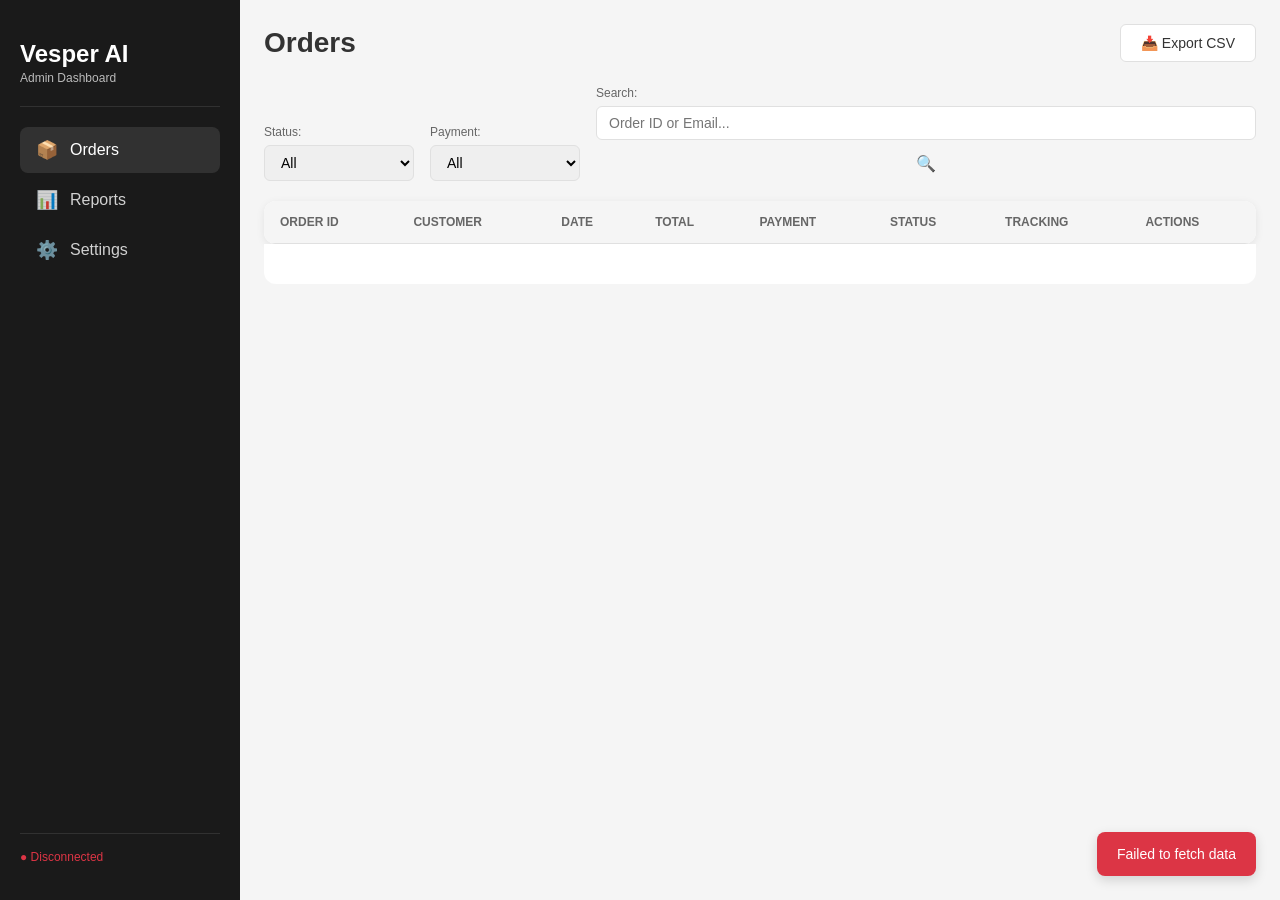
==== web/admin/index.html @ b9114b08 "Initial commit: Vesper AI Flipper Kit business platform - landing page, Stripe integration, order ma" ====
<!DOCTYPE html>
<html lang="en">
<head>
    <meta charset="UTF-8">
    <meta name="viewport" content="width=device-width, initial-scale=1.0">
    <title>Vesper AI Admin - Order Management</title>
    <link rel="stylesheet" href="admin.css">
</head>
<body>
    <!-- Sidebar Navigation -->
    <aside class="sidebar">
        <div class="logo">
            <h1>Vesper AI</h1>
            <span>Admin Dashboard</span>
        </div>
        <nav>
            <a href="#orders" class="nav-item active" data-view="orders">
                <span class="icon">📦</span> Orders
            </a>
            <a href="#reports" class="nav-item" data-view="reports">
                <span class="icon">📊</span> Reports
            </a>
            <a href="#settings" class="nav-item" data-view="settings">
                <span class="icon">⚙️</span> Settings
            </a>
        </nav>
        <div class="sidebar-footer">
            <span id="connection-status">● Connected</span>
        </div>
    </aside>

    <!-- Main Content -->
    <main class="main-content">
        <!-- Orders View -->
        <section id="orders-view" class="view active">
            <header class="view-header">
                <h2>Orders</h2>
                <div class="header-actions">
                    <button class="btn btn-secondary" onclick="exportOrders()">
                        📥 Export CSV
                    </button>
                </div>
            </header>

            <!-- Filters Bar -->
            <div class="filters-bar">
                <div class="filter-group">
                    <label>Status:</label>
                    <select id="filter-status" onchange="loadOrders()">
                        <option value="">All</option>
                        <option value="pending">Pending</option>
                        <option value="building">Building</option>
                        <option value="testing">Testing</option>
                        <option value="shipped">Shipped</option>
                        <option value="delivered">Delivered</option>
                    </select>
                </div>
                <div class="filter-group">
                    <label>Payment:</label>
                    <select id="filter-payment" onchange="loadOrders()">
                        <option value="">All</option>
                        <option value="pending">Pending</option>
                        <option value="paid">Paid</option>
                        <option value="failed">Failed</option>
                    </select>
                </div>
                <div class="filter-group search">
                    <label>Search:</label>
                    <input type="text" id="search-input" placeholder="Order ID or Email..." onkeyup="handleSearch(event)">
                    <button class="btn-icon" onclick="loadOrders()">🔍</button>
                </div>
            </div>

            <!-- Orders Table -->
            <div class="table-container">
                <table class="orders-table">
                    <thead>
                        <tr>
                            <th>Order ID</th>
                            <th>Customer</th>
                            <th>Date</th>
                            <th>Total</th>
                            <th>Payment</th>
                            <th>Status</th>
                            <th>Tracking</th>
                            <th>Actions</th>
                        </tr>
                    </thead>
                    <tbody id="orders-tbody">
                        <!-- Populated by JS -->
                    </tbody>
                </table>
            </div>

            <!-- Pagination -->
            <div class="pagination" id="pagination">
                <!-- Populated by JS -->
            </div>
        </section>

        <!-- Order Detail View -->
        <section id="detail-view" class="view">
            <header class="view-header">
                <button class="btn btn-back" onclick="showView('orders')">← Back to Orders</button>
                <h2 id="detail-order-id">Order Details</h2>
            </header>

            <div class="detail-grid">
                <!-- Left Column: Order Info -->
                <div class="detail-section">
                    <div class="card">
                        <h3>Customer Information</h3>
                        <div id="customer-info" class="info-grid"></div>
                    </div>

                    <div class="card">
                        <h3>Shipping Address</h3>
                        <div id="shipping-info" class="address-block"></div>
                    </div>

                    <div class="card">
                        <h3>Payment Details</h3>
                        <div id="payment-info" class="info-grid"></div>
                    </div>
                </div>

                <!-- Right Column: Status & Actions -->
                <div class="detail-section">
                    <div class="card status-card">
                        <h3>Order Status</h3>
                        <div class="status-display">
                            <span id="current-status" class="status-badge"></span>
                        </div>
                        <div class="status-timeline" id="status-timeline">
                            <!-- Populated by JS -->
                        </div>
                        <div class="status-actions">
                            <select id="new-status">
                                <option value="pending">Pending</option>
                                <option value="building">Building</option>
                                <option value="testing">Testing</option>
                                <option value="shipped">Shipped</option>
                                <option value="delivered">Delivered</option>
                            </select>
                            <button class="btn btn-primary" onclick="updateStatus()">Update Status</button>
                        </div>
                    </div>

                    <div class="card">
                        <h3>Shipping Info</h3>
                        <div id="shipping-details" class="info-grid"></div>
                        <div class="tracking-form">
                            <input type="text" id="tracking-input" placeholder="Tracking Number">
                            <input type="text" id="carrier-input" placeholder="Carrier" value="USPS">
                            <button class="btn btn-primary" onclick="addTracking()">Add Tracking</button>
                        </div>
                    </div>
                </div>
            </div>

            <!-- Tabs for Email Log, Procurement, Notes -->
            <div class="detail-tabs">
                <button class="tab-btn active" data-tab="emails" onclick="showDetailTab('emails')">Email Log</button>
                <button class="tab-btn" data-tab="procurement" onclick="showDetailTab('procurement')">Hardware</button>
                <button class="tab-btn" data-tab="notes" onclick="showDetailTab('notes')">Notes</button>
            </div>

            <div class="tab-content" id="tab-emails">
                <div id="email-log" class="log-list"></div>
            </div>

            <div class="tab-content" id="tab-procurement" style="display:none;">
                <div class="procurement-section">
                    <button class="btn btn-secondary" onclick="showAddProcurement()">+ Add Hardware</button>
                    <div id="procurement-list" class="procurement-grid"></div>
                </div>
            </div>

            <div class="tab-content" id="tab-notes" style="display:none;">
                <div class="notes-section">
                    <div class="add-note-form">
                        <textarea id="note-input" placeholder="Add a note..." rows="3"></textarea>
                        <button class="btn btn-primary" onclick="addNote()">Add Note</button>
                    </div>
                    <div id="notes-list" class="notes-timeline"></div>
                </div>
            </div>

            <!-- Add Hardware Modal -->
            <div id="procurement-modal" class="modal" style="display:none;">
                <div class="modal-content">
                    <h3>Add Hardware Procurement</h3>
                    <form id="procurement-form">
                        <div class="form-group">
                            <label>Supplier</label>
                            <select id="proc-supplier" required>
                                <option value="Micro Center">Micro Center</option>
                                <option value="Hacker Warehouse">Hacker Warehouse</option>
                                <option value="Amazon">Amazon</option>
                                <option value="Other">Other</option>
                            </select>
                        </div>
                        <div class="form-group">
                            <label>Item</label>
                            <select id="proc-item" required>
                                <option value="Flipper Zero">Flipper Zero</option>
                                <option value="Moto G Play">Moto G Play</option>
                                <option value="SD Card 64GB">SD Card 64GB</option>
                                <option value="SD Card 128GB">SD Card 128GB</option>
                                <option value="USB Cable">USB Cable</option>
                                <option value="Other">Other</option>
                            </select>
                        </div>
                        <div class="form-group">
                            <label>Cost</label>
                            <input type="number" id="proc-cost" step="0.01" placeholder="0.00">
                        </div>
                        <div class="form-group">
                            <label>Tracking (optional)</label>
                            <input type="text" id="proc-tracking" placeholder="Supplier tracking">
                        </div>
                        <div class="modal-actions">
                            <button type="button" class="btn btn-secondary" onclick="closeProcurementModal()">Cancel</button>
                            <button type="button" class="btn btn-primary" onclick="saveProcurement()">Save</button>
                        </div>
                    </form>
                </div>
            </div>
        </section>

        <!-- Reports View -->
        <section id="reports-view" class="view">
            <header class="view-header">
                <h2>Reports & Analytics</h2>
            </header>

            <!-- Summary Cards -->
            <div class="summary-cards">
                <div class="card metric-card">
                    <h4>Total Revenue</h4>
                    <p class="metric-value" id="metric-total">$0</p>
                </div>
                <div class="card metric-card">
                    <h4>Collected</h4>
                    <p class="metric-value" id="metric-collected">$0</p>
                </div>
                <div class="card metric-card">
                    <h4>Pending</h4>
                    <p class="metric-value" id="metric-pending">$0</p>
                </div>
                <div class="card metric-card">
                    <h4>Avg Build Time</h4>
                    <p class="metric-value" id="metric-build-time">0 days</p>
                </div>
            </div>

            <!-- Charts Section -->
            <div class="charts-grid">
                <div class="card">
                    <h3>Sales Trend</h3>
                    <div class="chart-container">
                        <canvas id="sales-chart"></canvas>
                    </div>
                    <div class="period-selector">
                        <button class="btn-period active" data-period="day" onclick="loadSalesChart('day')">Daily</button>
                        <button class="btn-period" data-period="week" onclick="loadSalesChart('week')">Weekly</button>
                        <button class="btn-period" data-period="month" onclick="loadSalesChart('month')">Monthly</button>
                    </div>
                </div>

                <div class="card">
                    <h3>Orders by Status</h3>
                    <div class="chart-container">
                        <canvas id="status-chart"></canvas>
                    </div>
                </div>

                <div class="card">
                    <h3>Shipping Performance</h3>
                    <div id="shipping-stats" class="stats-list"></div>
                </div>

                <div class="card">
                    <h3>Monthly Revenue Comparison</h3>
                    <div class="month-comparison">
                        <div class="month-stat">
                            <span class="month-label">This Month</span>
                            <span class="month-value" id="this-month-rev">$0</span>
                        </div>
                        <div class="month-stat">
                            <span class="month-label">Last Month</span>
                            <span class="month-value" id="last-month-rev">$0</span>
                        </div>
                        <div class="month-change" id="month-change">+0%</div>
                    </div>
                </div>
            </div>
        </section>

        <!-- Settings View -->
        <section id="settings-view" class="view">
            <header class="view-header">
                <h2>Settings</h2>
            </header>
            <div class="card">
                <h3>API Configuration</h3>
                <p>Backend URL: <code id="api-url">http://localhost:5050</code></p>
                <button class="btn btn-secondary" onclick="testConnection()">Test Connection</button>
            </div>
        </section>
    </main>

    <!-- Toast Notifications -->
    <div id="toast-container"></div>

    <!-- Loading Overlay -->
    <div id="loading-overlay" class="loading-overlay" style="display:none;">
        <div class="spinner"></div>
        <p>Loading...</p>
    </div>

    <script src="js/admin.js"></script>
</body>
</html>
---- web/admin/admin.css ----
/* Vesper AI Admin Dashboard - Styles */

:root {
    --primary: #1a1a1a;
    --accent: #0066ff;
    --bg: #ffffff;
    --bg-secondary: #f5f5f5;
    --text: #333333;
    --text-secondary: #666666;
    --border: #e0e0e0;
    --success: #28a745;
    --warning: #ffc107;
    --danger: #dc3545;
    --pending: #6c757d;
    --building: #17a2b8;
    --testing: #6610f2;
    --shipped: #0066ff;
    --delivered: #28a745;
    --sidebar-width: 240px;
}

* {
    margin: 0;
    padding: 0;
    box-sizing: border-box;
}

body {
    font-family: -apple-system, BlinkMacSystemFont, 'Segoe UI', Roboto, Oxygen, Ubuntu, sans-serif;
    background: var(--bg-secondary);
    color: var(--text);
    display: flex;
    min-height: 100vh;
}

/* Sidebar */
.sidebar {
    width: var(--sidebar-width);
    background: var(--primary);
    color: white;
    padding: 20px;
    display: flex;
    flex-direction: column;
    position: fixed;
    height: 100vh;
    overflow-y: auto;
}

.sidebar .logo {
    padding: 20px 0;
    border-bottom: 1px solid rgba(255,255,255,0.1);
    margin-bottom: 20px;
}

.sidebar .logo h1 {
    font-size: 24px;
    font-weight: 700;
}

.sidebar .logo span {
    font-size: 12px;
    opacity: 0.7;
}

.sidebar nav {
    flex: 1;
}

.nav-item {
    display: flex;
    align-items: center;
    gap: 12px;
    padding: 12px 16px;
    color: rgba(255,255,255,0.8);
    text-decoration: none;
    border-radius: 8px;
    margin-bottom: 4px;
    transition: all 0.2s;
}

.nav-item:hover, .nav-item.active {
    background: rgba(255,255,255,0.1);
    color: white;
}

.nav-item .icon {
    font-size: 18px;
}

.sidebar-footer {
    padding: 16px 0;
    border-top: 1px solid rgba(255,255,255,0.1);
    font-size: 12px;
}

#connection-status {
    color: var(--success);
}

/* Main Content */
.main-content {
    flex: 1;
    margin-left: var(--sidebar-width);
    padding: 24px;
    min-height: 100vh;
}

.view {
    display: none;
}

.view.active {
    display: block;
}

.view-header {
    display: flex;
    justify-content: space-between;
    align-items: center;
    margin-bottom: 24px;
}

.view-header h2 {
    font-size: 28px;
    font-weight: 600;
}

/* Buttons */
.btn {
    padding: 10px 20px;
    border: none;
    border-radius: 6px;
    font-size: 14px;
    font-weight: 500;
    cursor: pointer;
    transition: all 0.2s;
}

.btn-primary {
    background: var(--accent);
    color: white;
}

.btn-primary:hover {
    background: #0052cc;
}

.btn-secondary {
    background: var(--bg);
    color: var(--text);
    border: 1px solid var(--border);
}

.btn-secondary:hover {
    background: var(--bg-secondary);
}

.btn-back {
    background: none;
    color: var(--accent);
    padding: 8px 0;
}

.btn-icon {
    background: none;
    border: none;
    cursor: pointer;
    font-size: 16px;
    padding: 8px;
}

/* Filters Bar */
.filters-bar {
    display: flex;
    gap: 16px;
    margin-bottom: 20px;
    flex-wrap: wrap;
    align-items: flex-end;
}

.filter-group {
    display: flex;
    flex-direction: column;
    gap: 6px;
}

.filter-group label {
    font-size: 12px;
    font-weight: 500;
    color: var(--text-secondary);
}

.filter-group select,
.filter-group input {
    padding: 8px 12px;
    border: 1px solid var(--border);
    border-radius: 6px;
    font-size: 14px;
    min-width: 150px;
}

.filter-group.search {
    flex: 1;
    min-width: 250px;
}

.filter-group.search input {
    width: 100%;
}

/* Table */
.table-container {
    background: var(--bg);
    border-radius: 12px;
    overflow: hidden;
    box-shadow: 0 2px 8px rgba(0,0,0,0.08);
}

.orders-table {
    width: 100%;
    border-collapse: collapse;
}

.orders-table th {
    background: var(--bg-secondary);
    padding: 14px 16px;
    text-align: left;
    font-weight: 600;
    font-size: 12px;
    text-transform: uppercase;
    color: var(--text-secondary);
    border-bottom: 1px solid var(--border);
}

.orders-table td {
    padding: 16px;
    border-bottom: 1px solid var(--border);
    font-size: 14px;
}

.orders-table tr:hover {
    background: var(--bg-secondary);
}

.orders-table tr:last-child td {
    border-bottom: none;
}

/* Status Badges */
.status-badge {
    display: inline-block;
    padding: 4px 12px;
    border-radius: 20px;
    font-size: 12px;
    font-weight: 600;
    text-transform: capitalize;
}

.status-badge.pending { background: #f0f0f0; color: var(--pending); }
.status-badge.building { background: #e3f7f9; color: var(--building); }
.status-badge.testing { background: #f3e8ff; color: var(--testing); }
.status-badge.shipped { background: #e3f0ff; color: var(--shipped); }
.status-badge.delivered { background: #e3f9ed; color: var(--delivered); }

.payment-badge {
    font-size: 12px;
    padding: 2px 8px;
    border-radius: 4px;
}

.payment-badge.paid { background: #e3f9ed; color: var(--success); }
.payment-badge.pending { background: #fff3cd; color: #856404; }
.payment-badge.failed { background: #f8d7da; color: var(--danger); }

/* Action Buttons in Table */
.action-btn {
    padding: 6px 12px;
    font-size: 12px;
    border-radius: 4px;
    border: none;
    cursor: pointer;
    margin-right: 6px;
}

.action-btn.view { background: var(--bg-secondary); color: var(--text); }
.action-btn.email { background: #e3f0ff; color: var(--shipped); }

/* Pagination */
.pagination {
    display: flex;
    justify-content: center;
    gap: 8px;
    padding: 20px;
    background: var(--bg);
    border-radius: 0 0 12px 12px;
}

.pagination button {
    padding: 8px 14px;
    border: 1px solid var(--border);
    background: var(--bg);
    border-radius: 6px;
    cursor: pointer;
}

.pagination button.active {
    background: var(--accent);
    color: white;
    border-color: var(--accent);
}

/* Detail View */
.detail-grid {
    display: grid;
    grid-template-columns: 1fr 1fr;
    gap: 24px;
    margin-bottom: 24px;
}

.detail-section .card {
    margin-bottom: 16px;
}

.card {
    background: var(--bg);
    border-radius: 12px;
    padding: 20px;
    box-shadow: 0 2px 8px rgba(0,0,0,0.08);
}

.card h3 {
    font-size: 16px;
    font-weight: 600;
    margin-bottom: 16px;
    color: var(--primary);
}

.info-grid {
    display: grid;
    grid-template-columns: 1fr 1fr;
    gap: 12px;
}

.info-grid .info-item {
    display: flex;
    flex-direction: column;
    gap: 4px;
}

.info-grid .info-item label {
    font-size: 12px;
    color: var(--text-secondary);
}

.info-grid .info-item span {
    font-size: 14px;
    font-weight: 500;
}

.address-block {
    font-size: 14px;
    line-height: 1.6;
}

/* Status Card */
.status-card {
    text-align: center;
}

.status-display {
    margin: 20px 0;
}

.status-display .status-badge {
    font-size: 16px;
    padding: 8px 24px;
}

.status-timeline {
    display: flex;
    justify-content: space-between;
    margin: 24px 0;
    position: relative;
}

.status-timeline::before {
    content: '';
    position: absolute;
    top: 10px;
    left: 20px;
    right: 20px;
    height: 2px;
    background: var(--border);
}

.status-step {
    position: relative;
    z-index: 1;
    display: flex;
    flex-direction: column;
    align-items: center;
    gap: 8px;
}

.status-step .step-icon {
    width: 24px;
    height: 24px;
    border-radius: 50%;
    background: var(--bg);
    border: 2px solid var(--border);
    display: flex;
    align-items: center;
    justify-content: center;
    font-size: 12px;
}

.status-step.active .step-icon {
    border-color: var(--accent);
    background: var(--accent);
    color: white;
}

.status-step.completed .step-icon {
    border-color: var(--success);
    background: var(--success);
    color: white;
}

.status-step .step-label {
    font-size: 11px;
    color: var(--text-secondary);
}

.status-actions {
    display: flex;
    gap: 12px;
    justify-content: center;
    margin-top: 16px;
}

.status-actions select {
    padding: 10px 16px;
    border: 1px solid var(--border);
    border-radius: 6px;
    font-size: 14px;
}

/* Tracking Form */
.tracking-form {
    display: flex;
    gap: 8px;
    margin-top: 16px;
}

.tracking-form input {
    flex: 1;
    padding: 10px;
    border: 1px solid var(--border);
    border-radius: 6px;
}

/* Tabs */
.detail-tabs {
    display: flex;
    gap: 4px;
    background: var(--bg);
    padding: 4px;
    border-radius: 8px;
    margin-bottom: 16px;
}

.tab-btn {
    padding: 10px 20px;
    border: none;
    background: none;
    border-radius: 6px;
    font-size: 14px;
    cursor: pointer;
}

.tab-btn.active {
    background: var(--accent);
    color: white;
}

.tab-content {
    background: var(--bg);
    border-radius: 12px;
    padding: 20px;
}

/* Email Log */
.log-list {
    display: flex;
    flex-direction: column;
    gap: 12px;
}

.log-item {
    display: flex;
    justify-content: space-between;
    padding: 14px;
    background: var(--bg-secondary);
    border-radius: 8px;
}

.log-item .email-type {
    font-weight: 600;
    text-transform: capitalize;
}

.log-item .email-subject {
    color: var(--text-secondary);
    font-size: 13px;
    margin-top: 4px;
}

.log-item .email-date {
    font-size: 12px;
    color: var(--text-secondary);
}

.log-item .email-status {
    font-size: 11px;
    padding: 2px 8px;
    border-radius: 4px;
}

.log-item .email-status.sent { background: #e3f9ed; color: var(--success); }
.log-item .email-status.failed { background: #f8d7da; color: var(--danger); }

/* Procurement Grid */
.procurement-section {
    display: flex;
    flex-direction: column;
    gap: 16px;
}

.procurement-grid {
    display: grid;
    grid-template-columns: repeat(auto-fill, minmax(280px, 1fr));
    gap: 16px;
}

.procurement-card {
    background: var(--bg-secondary);
    border-radius: 8px;
    padding: 16px;
}

.procurement-card .supplier {
    font-weight: 600;
    color: var(--primary);
}

.procurement-card .item {
    margin: 8px 0;
}

.procurement-card .cost {
    font-size: 18px;
    font-weight: 700;
    color: var(--accent);
}

.procurement-card .status {
    display: inline-block;
    padding: 4px 12px;
    border-radius: 20px;
    font-size: 12px;
    margin-top: 8px;
}

.procurement-card .status.ordered { background: #f0f0f0; }
.procurement-card .status.shipped { background: #e3f7f9; }
.procurement-card .status.received { background: #fff3cd; }
.procurement-card .status.assembled { background: #e3f9ed; color: var(--success); }

/* Notes Section */
.notes-section {
    display: flex;
    flex-direction: column;
    gap: 16px;
}

.add-note-form {
    display: flex;
    gap: 12px;
    align-items: flex-end;
}

.add-note-form textarea {
    flex: 1;
    padding: 12px;
    border: 1px solid var(--border);
    border-radius: 8px;
    resize: vertical;
}

.notes-timeline {
    display: flex;
    flex-direction: column;
    gap: 12px;
}

.note-item {
    padding: 14px;
    background: var(--bg-secondary);
    border-radius: 8px;
    border-left: 3px solid var(--accent);
}

.note-item .note-type {
    font-size: 11px;
    color: var(--text-secondary);
    text-transform: uppercase;
}

.note-item .note-content {
    margin-top: 8px;
    font-size: 14px;
}

.note-item .note-date {
    font-size: 12px;
    color: var(--text-secondary);
    margin-top: 8px;
}

/* Modal */
.modal {
    position: fixed;
    top: 0;
    left: 0;
    right: 0;
    bottom: 0;
    background: rgba(0,0,0,0.5);
    display: flex;
    align-items: center;
    justify-content: center;
    z-index: 1000;
}

.modal-content {
    background: var(--bg);
    border-radius: 12px;
    padding: 24px;
    width: 100%;
    max-width: 400px;
}

.modal-content h3 {
    margin-bottom: 20px;
}

.form-group {
    margin-bottom: 16px;
}

.form-group label {
    display: block;
    margin-bottom: 6px;
    font-size: 14px;
    font-weight: 500;
}

.form-group input,
.form-group select {
    width: 100%;
    padding: 10px;
    border: 1px solid var(--border);
    border-radius: 6px;
}

.modal-actions {
    display: flex;
    gap: 12px;
    justify-content: flex-end;
    margin-top: 24px;
}

/* Reports View */
.summary-cards {
    display: grid;
    grid-template-columns: repeat(auto-fit, minmax(200px, 1fr));
    gap: 20px;
    margin-bottom: 24px;
}

.metric-card {
    text-align: center;
}

.metric-card h4 {
    font-size: 14px;
    color: var(--text-secondary);
    margin-bottom: 8px;
}

.metric-value {
    font-size: 32px;
    font-weight: 700;
    color: var(--primary);
}

.charts-grid {
    display: grid;
    grid-template-columns: repeat(auto-fit, minmax(400px, 1fr));
    gap: 20px;
}

.chart-container {
    height: 250px;
    position: relative;
}

.chart-container canvas {
    width: 100% !important;
    height: 100% !important;
}

.period-selector {
    display: flex;
    justify-content: center;
    gap: 8px;
    margin-top: 16px;
}

.btn-period {
    padding: 8px 16px;
    border: 1px solid var(--border);
    background: var(--bg);
    border-radius: 6px;
    cursor: pointer;
    font-size: 13px;
}

.btn-period.active {
    background: var(--accent);
    color: white;
    border-color: var(--accent);
}

.stats-list {
    display: flex;
    flex-direction: column;
    gap: 12px;
}

.stats-list .stat-item {
    display: flex;
    justify-content: space-between;
    padding: 12px;
    background: var(--bg-secondary);
    border-radius: 8px;
}

.stats-list .stat-value {
    font-weight: 600;
}

.month-comparison {
    display: flex;
    flex-direction: column;
    align-items: center;
    padding: 20px;
}

.month-stat {
    display: flex;
    justify-content: space-between;
    width: 100%;
    padding: 12px 0;
    border-bottom: 1px solid var(--border);
}

.month-label {
    color: var(--text-secondary);
}

.month-value {
    font-weight: 600;
    font-size: 18px;
}

.month-change {
    margin-top: 12px;
    font-size: 24px;
    font-weight: 700;
    color: var(--success);
}

/* Toast Notifications */
#toast-container {
    position: fixed;
    bottom: 24px;
    right: 24px;
    display: flex;
    flex-direction: column;
    gap: 12px;
    z-index: 2000;
}

.toast {
    padding: 14px 20px;
    border-radius: 8px;
    color: white;
    font-size: 14px;
    box-shadow: 0 4px 12px rgba(0,0,0,0.15);
    animation: slideIn 0.3s ease;
}

.toast.success { background: var(--success); }
.toast.error { background: var(--danger); }
.toast.warning { background: var(--warning); color: var(--text); }

@keyframes slideIn {
    from { transform: translateX(100%); opacity: 0; }
    to { transform: translateX(0); opacity: 1; }
}

/* Loading Overlay */
.loading-overlay {
    position: fixed;
    top: 0;
    left: 0;
    right: 0;
    bottom: 0;
    background: rgba(255,255,255,0.9);
    display: flex;
    flex-direction: column;
    align-items: center;
    justify-content: center;
    z-index: 3000;
}

.spinner {
    width: 40px;
    height: 40px;
    border: 4px solid var(--border);
    border-top-color: var(--accent);
    border-radius: 50%;
    animation: spin 1s linear infinite;
}

@keyframes spin {
    to { transform: rotate(360deg); }
}

/* Responsive */
@media (max-width: 1024px) {
    .detail-grid {
        grid-template-columns: 1fr;
    }
    
    .charts-grid {
        grid-template-columns: 1fr;
    }
}

@media (max-width: 768px) {
    .sidebar {
        width: 60px;
        padding: 16px 8px;
    }
    
    .sidebar .logo h1 { display: none; }
    .sidebar .logo span { display: none; }
    .nav-item span:last-child { display: none; }
    
    .main-content {
        margin-left: 60px;
        padding: 16px;
    }
    
    .filters-bar {
        flex-direction: column;
    }
    
    .orders-table {
        font-size: 12px;
    }
    
    .orders-table th,
    .orders-table td {
        padding: 10px 8px;
    }
    
    .tracking-form {
        flex-direction: column;
    }
    
    .add-note-form {
        flex-direction: column;
    }
}

/* Empty State */
.empty-state {
    text-align: center;
    padding: 60px 20px;
    color: var(--text-secondary);
}

.empty-state .empty-icon {
    font-size: 48px;
    margin-bottom: 16px;
}

.empty-state h3 {
    font-size: 18px;
    margin-bottom: 8px;
    color: var(--text);
}
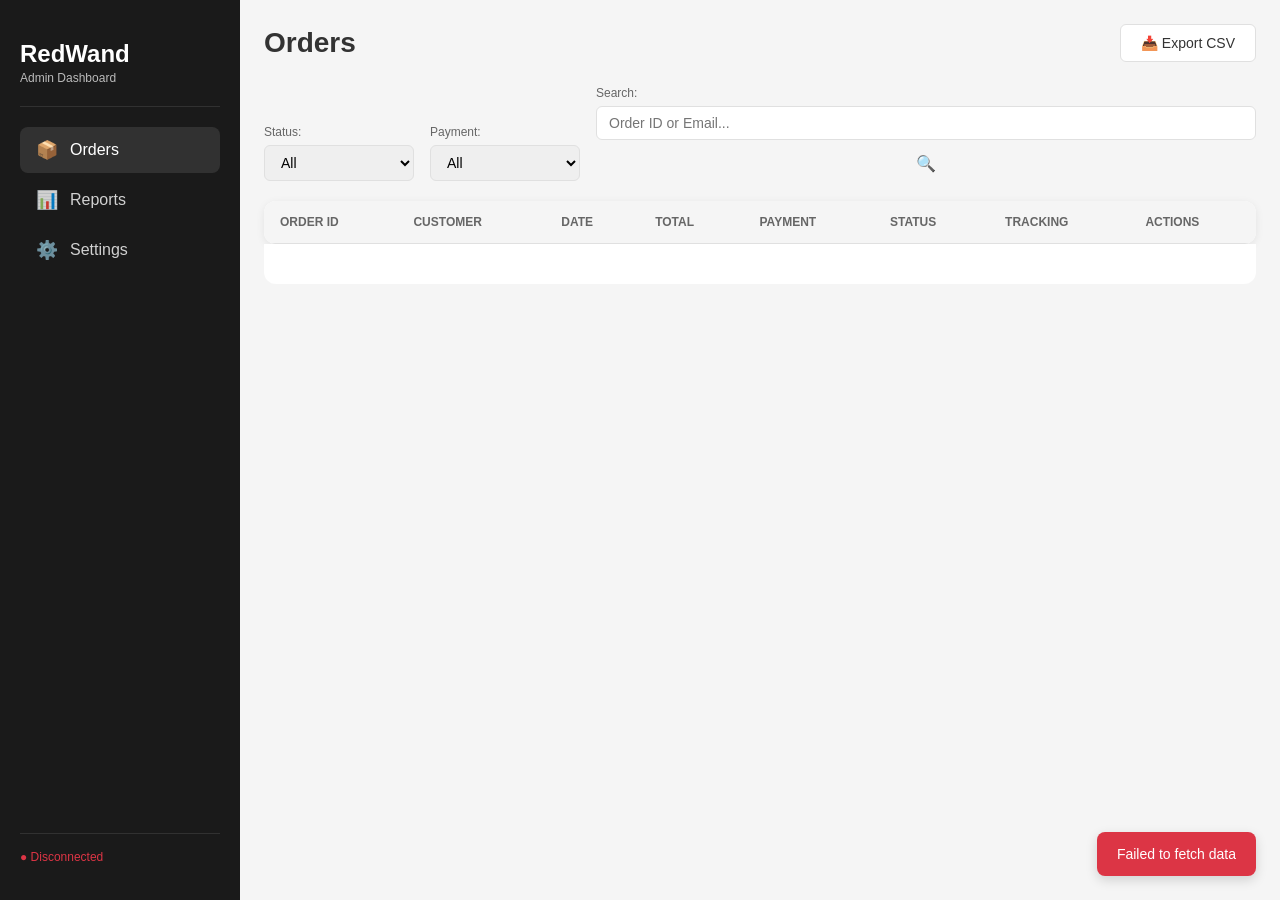
==== commit 33a2df2c: "feat: rename V3SP3R/Vesper AI → RedWand - Complete brand rename from V3SP3R/Vesper to RedWand - Upda" ====
--- a/web/admin/index.html
+++ b/web/admin/index.html
@@ -3,14 +3,14 @@
 <head>
     <meta charset="UTF-8">
     <meta name="viewport" content="width=device-width, initial-scale=1.0">
-    <title>Vesper AI Admin - Order Management</title>
+    <title>RedWand Admin - Order Management</title>
     <link rel="stylesheet" href="admin.css">
 </head>
 <body>
     <!-- Sidebar Navigation -->
     <aside class="sidebar">
         <div class="logo">
-            <h1>Vesper AI</h1>
+            <h1>RedWand</h1>
             <span>Admin Dashboard</span>
         </div>
         <nav>
--- a/web/admin/admin.css
+++ b/web/admin/admin.css
@@ -1,4 +1,4 @@
-/* Vesper AI Admin Dashboard - Styles */
+/* RedWand Admin Dashboard - Styles */
 
 :root {
     --primary: #1a1a1a;
